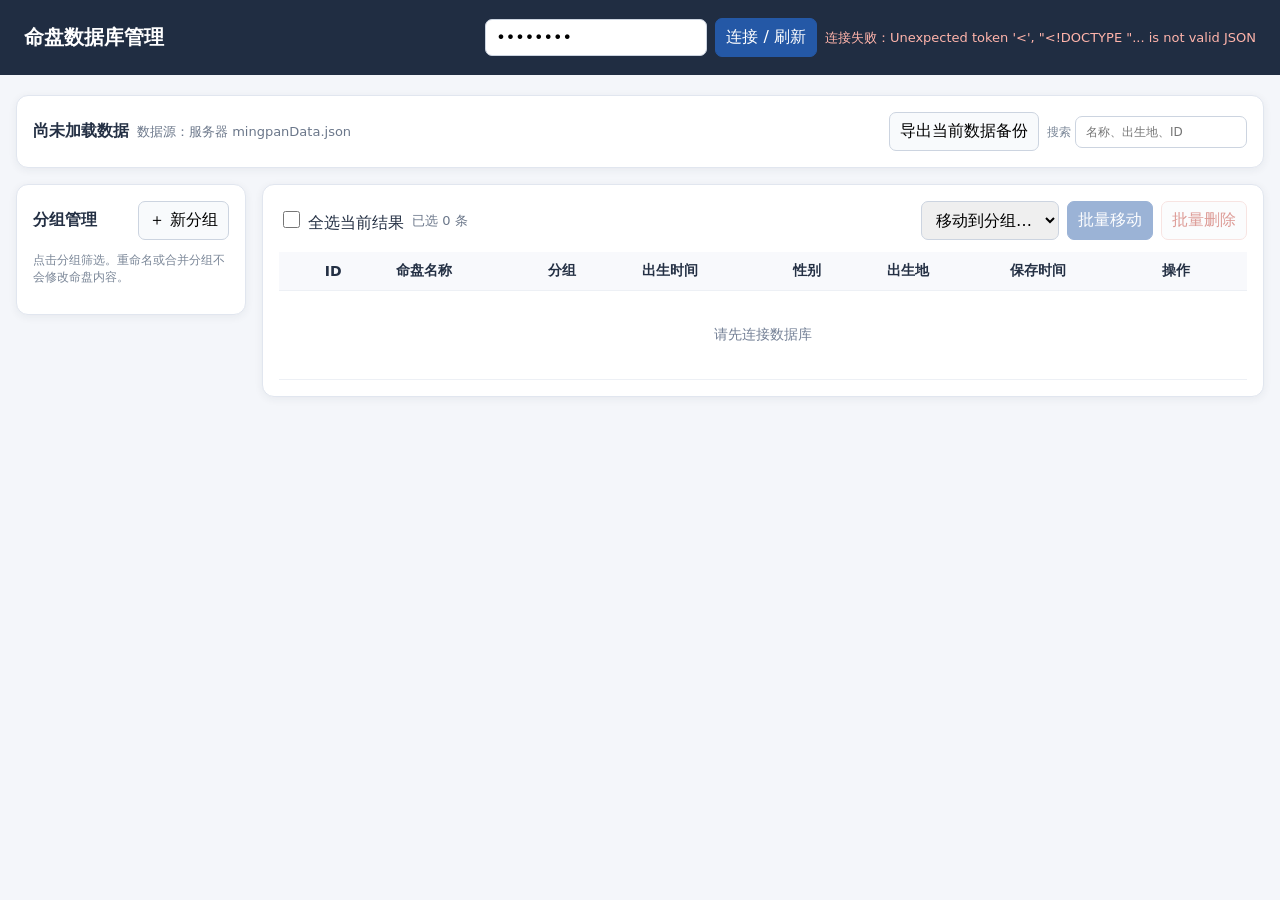
==== static/html.db.mingpan.html @ 8c17ec21 "Add mingpan database management page" ====
<!doctype html>
<html lang="zh-CN">
<head>
<meta charset="utf-8"><meta name="viewport" content="width=device-width,initial-scale=1">
<title>命盘数据库管理</title>
<style>
:root{font-family:system-ui,-apple-system,"Segoe UI",sans-serif;color:#243044;background:#f4f6fa}*{box-sizing:border-box}body{margin:0}.top{background:#202d42;color:#fff;padding:18px 24px;display:flex;gap:16px;align-items:center;justify-content:space-between;flex-wrap:wrap}.top h1{font-size:20px;margin:0}.wrap{max-width:1440px;margin:20px auto;padding:0 16px}.panel{background:#fff;border:1px solid #e1e6ef;border-radius:12px;padding:16px;margin-bottom:16px;box-shadow:0 2px 8px #1b2b4410}.toolbar,.actions,.filters{display:flex;gap:8px;align-items:center;flex-wrap:wrap}input,select,button{font:inherit;border:1px solid #ccd4e0;border-radius:7px;padding:8px 10px}input[type=checkbox]{width:17px;height:17px}button{cursor:pointer;background:#f8fafc}button.primary{background:#2458a6;color:white;border-color:#2458a6}button.danger{color:#b42318;border-color:#efc4c0}button:disabled{opacity:.45;cursor:not-allowed}.layout{display:grid;grid-template-columns:230px minmax(0,1fr);gap:16px}.side{align-self:start}.cat{display:flex;justify-content:space-between;width:100%;margin:4px 0;text-align:left}.cat.active{background:#eaf1ff;border-color:#9bb9ed;color:#174b99}.muted{color:#6b778a;font-size:13px}.status{margin-left:auto;font-size:13px}.tablewrap{overflow:auto}table{width:100%;border-collapse:collapse;min-width:850px}th,td{padding:10px 9px;border-bottom:1px solid #edf0f5;text-align:left;font-size:14px}th{background:#f8f9fc;position:sticky;top:0}tr:hover td{background:#fafcff}.name{font-weight:600;max-width:380px;overflow-wrap:anywhere}.tag{display:inline-block;background:#edf2f8;border-radius:20px;padding:2px 8px;font-size:12px}.empty{text-align:center;padding:35px;color:#748096}.hint{font-size:12px;color:#7b8798}.modal{position:fixed;inset:0;background:#10182888;display:none;align-items:center;justify-content:center;padding:16px}.dialog{background:#fff;border-radius:12px;padding:20px;width:min(460px,100%)}.dialog h3{margin-top:0}.dialog .row{margin:12px 0}.dialog input,.dialog select{width:100%}@media(max-width:760px){.layout{grid-template-columns:1fr}.side{order:0}.top{padding:14px}.wrap{padding:0 10px}.panel{padding:12px}}
</style>
</head>
<body>
<header class="top"><h1>命盘数据库管理</h1><div class="toolbar"><input id="password" type="password" placeholder="管理密码（5shu + MMDD）" autocomplete="current-password"><button class="primary" id="connect">连接 / 刷新</button><span id="status" class="status">未连接</span></div></header>
<main class="wrap">
<section class="panel"><div class="toolbar"><strong id="summary">尚未加载数据</strong><span class="muted">数据源：服务器 mingpanData.json</span><span class="status"></span><button id="export">导出当前数据备份</button><label class="hint">搜索 <input id="search" placeholder="名称、出生地、ID"></label></div></section>
<div class="layout">
<aside class="panel side"><div class="toolbar" style="justify-content:space-between"><strong>分组管理</strong><button id="newCategory">＋ 新分组</button></div><div id="categories"></div><p class="hint">点击分组筛选。重命名或合并分组不会修改命盘内容。</p></aside>
<section class="panel">
<div class="toolbar" style="justify-content:space-between;margin-bottom:12px"><div class="actions"><label><input type="checkbox" id="selectAll"> 全选当前结果</label><span id="selectedCount" class="muted">已选 0 条</span></div><div class="actions"><select id="targetCategory"><option value="">移动到分组…</option></select><button id="moveSelected" class="primary" disabled>批量移动</button><button id="deleteSelected" class="danger" disabled>批量删除</button></div></div>
<div class="tablewrap"><table><thead><tr><th></th><th>ID</th><th>命盘名称</th><th>分组</th><th>出生时间</th><th>性别</th><th>出生地</th><th>保存时间</th><th>操作</th></tr></thead><tbody id="items"><tr><td colspan="9" class="empty">请先连接数据库</td></tr></tbody></table></div>
</section></div>
</main>
<div class="modal" id="modal"><div class="dialog"><h3 id="dialogTitle">操作</h3><div id="dialogBody"></div><div class="actions" style="justify-content:flex-end;margin-top:18px"><button id="cancelDialog">取消</button><button class="primary" id="confirmDialog">确定</button></div></div></div>
<script>
(()=> {
 const $=id=>document.getElementById(id);
 let items=[], activeCategory='all', selected=new Set(), dialogAction=null;
 const deviceId='mingpan-db-admin';
 const todayPassword=()=>{const d=new Date();return '5shu'+String(d.getMonth()+1).padStart(2,'0')+String(d.getDate()).padStart(2,'0')};
 const esc=s=>String(s??'').replace(/[&<>"']/g,c=>({'&':'&amp;','<':'&lt;','>':'&gt;','"':'&quot;',"'":'&#39;'}[c]));
 const password=()=> $('password').value.trim() || todayPassword();
 const status=(s,bad=false)=>{$('status').textContent=s;$('status').style.color=bad?'#ffb4ab':'#b7e4c7'};
 const categories=()=>[...new Set(items.map(x=>x.category||'未分类'))].sort((a,b)=>a.localeCompare(b,'zh-CN'));
 const visible=()=>{const q=$('search').value.trim().toLowerCase();return items.filter(x=>(activeCategory==='all'||(x.category||'未分类')===activeCategory)&&(!q||[x.name,x.data?.birthPlace,x.id,x.data?.birthTime].some(v=>String(v??'').toLowerCase().includes(q))))};
 function render(){
  const cats=categories();$('summary').textContent='共 '+items.length+' 条命盘 · '+cats.length+' 个分组';
  $('categories').innerHTML='<button class="cat '+(activeCategory==='all'?'active':'')+'" data-cat="all"><span>全部命盘</span><b>'+items.length+'</b></button>'+cats.map(c=>'<button class="cat '+(activeCategory===c?'active':'')+'" data-cat="'+esc(c)+'"><span>'+esc(c)+'</span><b>'+items.filter(x=>(x.category||'未分类')===c).length+'</b></button>').join('');
  $('categories').querySelectorAll('[data-cat]').forEach(b=>b.onclick=()=>{activeCategory=b.dataset.cat;selected.clear();render()});
  const target=$('targetCategory'),old=target.value;target.innerHTML='<option value="">移动到分组…</option>'+cats.map(c=>'<option value="'+esc(c)+'">'+esc(c)+'</option>').join('');if(cats.includes(old))target.value=old;
  const rows=visible();$('items').innerHTML=rows.length?rows.map(x=>'<tr><td><input type="checkbox" data-id="'+x.id+'" '+(selected.has(x.id)?'checked':'')+'></td><td>'+x.id+'</td><td class="name">'+esc(x.name||x.data?.name||'未命名')+'</td><td><span class="tag">'+esc(x.category||'未分类')+'</span></td><td>'+esc(x.data?.birthTime||'')+'</td><td>'+esc(x.data?.gender==='male'?'男':x.data?.gender==='female'?'女':'')+'</td><td>'+esc(x.data?.birthPlace||'')+'</td><td>'+esc(x.timestamp||'')+'</td><td><button data-rename="'+x.id+'">改名</button> <button data-move="'+x.id+'">移动</button></td></tr>').join(''):'<tr><td colspan="9" class="empty">没有符合条件的命盘</td></tr>';
  $('items').querySelectorAll('[data-id]').forEach(c=>c.onchange=()=>{c.checked?selected.add(Number(c.dataset.id)):selected.delete(Number(c.dataset.id));updateSelection()});
  $('items').querySelectorAll('[data-rename]').forEach(b=>b.onclick=()=>{const x=items.find(v=>v.id===Number(b.dataset.rename));ask('修改命盘名称','新名称',x.name||'',async v=>mutate({action:'rename',ids:[x.id],name:v}))});
  $('items').querySelectorAll('[data-move]').forEach(b=>b.onclick=()=>{const x=items.find(v=>v.id===Number(b.dataset.move));ask('移动命盘','目标分组',x.category||'未分类',async v=>mutate({action:'move',ids:[x.id],category:v}))});
  $('selectAll').checked=rows.length>0&&rows.every(x=>selected.has(x.id));updateSelection();
 }
 function updateSelection(){const n=selected.size;$('selectedCount').textContent='已选 '+n+' 条';$('moveSelected').disabled=!n;$('deleteSelected').disabled=!n}
 async function connect(){
  try{status('正在读取…');const url='/get_mingpan?category=all&device_id='+encodeURIComponent(deviceId)+'&password='+encodeURIComponent(password());const r=await fetch(url);const j=await r.json();if(!r.ok||!j.success)throw Error(j.message||'读取失败');items=j.data||[];selected.clear();render();status('已连接 · '+items.length+' 条');}
  catch(e){status('连接失败：'+e.message,true);alert('读取失败：'+e.message)}
 }
 async function mutate(payload){
  if(!items.length&&!confirm('当前数据为空，仍然继续？'))return;
  if(!confirm('即将修改服务器上的 mingpanData.json。系统会先自动备份原文件，是否继续？'))return;
  try{status('正在保存…');const r=await fetch('/manage_mingpan',{method:'POST',headers:{'Content-Type':'application/json'},body:JSON.stringify({...payload,password:password()})});const j=await r.json();if(!r.ok||!j.success)throw Error(j.message||'操作失败');status(j.message||'保存成功');await connect();}
  catch(e){status('保存失败：'+e.message,true);alert('保存失败：'+e.message)}
 }
 function ask(title,label,value,callback,selectOptions=null){
  $('dialogTitle').textContent=title;
  $('dialogBody').innerHTML='<div class="row"><label>'+esc(label)+'</label>'+(selectOptions?'<select id="dialogValue">'+selectOptions.map(v=>'<option>'+esc(v)+'</option>').join('')+'</select>':'<input id="dialogValue" value="'+esc(value)+'">')+'</div>';
  if(!selectOptions)$('dialogBody').querySelector('input').value=value;
  dialogAction=callback;$('modal').style.display='flex';
 }
 $('cancelDialog').onclick=()=>{$('modal').style.display='none';dialogAction=null};
 $('confirmDialog').onclick=async()=>{const v=$('dialogValue').value.trim();if(!v)return alert('请输入内容');const fn=dialogAction;$('modal').style.display='none';dialogAction=null;await fn(v)};
 $('connect').onclick=connect;
 $('password').value=todayPassword();
 $('search').oninput=render;
 $('selectAll').onchange=()=>{visible().forEach(x=>$('selectAll').checked?selected.add(x.id):selected.delete(x.id));render()};
 $('moveSelected').onclick=()=>{const category=$('targetCategory').value;if(!category)return alert('请先选择目标分组');mutate({action:'move',ids:[...selected],category})};
 $('deleteSelected').onclick=()=>{if(confirm('确定永久删除选中的 '+selected.size+' 条命盘？'))mutate({action:'delete',ids:[...selected]})};
 $('newCategory').onclick=()=>ask('创建分组','分组名称','',v=>mutate({action:'move',ids:[],category:v}));
 $('export').onclick=()=>{const blob=new Blob([JSON.stringify({items},null,2)],{type:'application/json'});const a=document.createElement('a');a.href=URL.createObjectURL(blob);a.download='mingpanData-backup-'+new Date().toISOString().slice(0,10)+'.json';a.click();URL.revokeObjectURL(a.href)};
 // 分组管理菜单：右键分组可重命名或合并/清空
 $('categories').addEventListener('contextmenu',e=>{const b=e.target.closest('[data-cat]');if(!b||b.dataset.cat==='all')return;e.preventDefault();const c=b.dataset.cat;ask('分组操作：'+c,'输入新分组名称（同名即合并）',c, v=>mutate({action:'rename_category',category:c,new_category:v}))});
 $('categories').addEventListener('dblclick',e=>{const b=e.target.closest('[data-cat]');if(!b||b.dataset.cat==='all')return;const c=b.dataset.cat;ask('删除分组：'+c,'将组内命盘移动到', '未分类',v=>mutate({action:'delete_category',category:c,target_category:v}))});
 connect();
})();
</script>
</body></html>
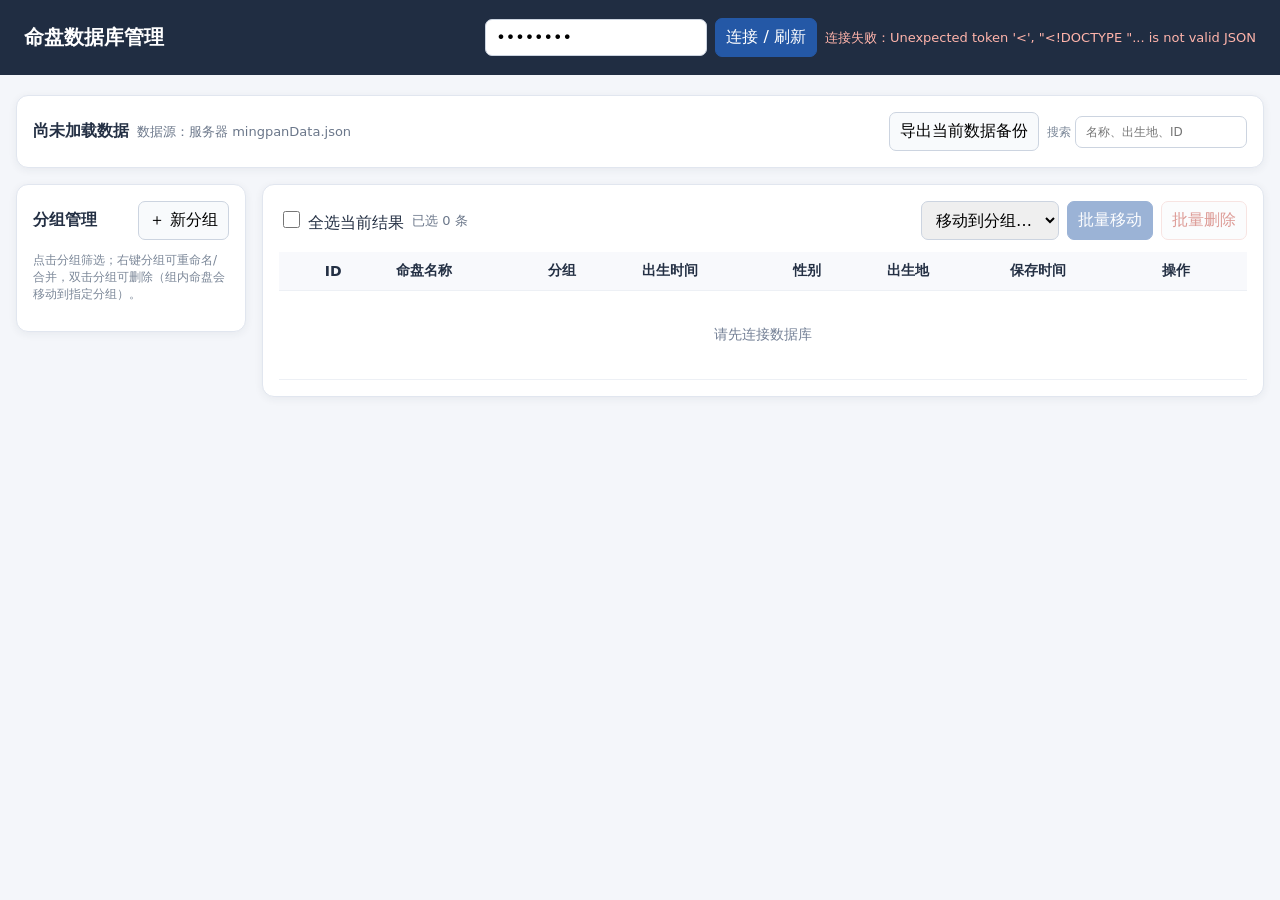
==== commit d5ee0cff: "Clarify group management gestures" ====
--- a/static/html.db.mingpan.html
+++ b/static/html.db.mingpan.html
@@ -12,7 +12,7 @@
 <main class="wrap">
 <section class="panel"><div class="toolbar"><strong id="summary">尚未加载数据</strong><span class="muted">数据源：服务器 mingpanData.json</span><span class="status"></span><button id="export">导出当前数据备份</button><label class="hint">搜索 <input id="search" placeholder="名称、出生地、ID"></label></div></section>
 <div class="layout">
-<aside class="panel side"><div class="toolbar" style="justify-content:space-between"><strong>分组管理</strong><button id="newCategory">＋ 新分组</button></div><div id="categories"></div><p class="hint">点击分组筛选。重命名或合并分组不会修改命盘内容。</p></aside>
+<aside class="panel side"><div class="toolbar" style="justify-content:space-between"><strong>分组管理</strong><button id="newCategory">＋ 新分组</button></div><div id="categories"></div><p class="hint">点击分组筛选；右键分组可重命名/合并，双击分组可删除（组内命盘会移动到指定分组）。</p></aside>
 <section class="panel">
 <div class="toolbar" style="justify-content:space-between;margin-bottom:12px"><div class="actions"><label><input type="checkbox" id="selectAll"> 全选当前结果</label><span id="selectedCount" class="muted">已选 0 条</span></div><div class="actions"><select id="targetCategory"><option value="">移动到分组…</option></select><button id="moveSelected" class="primary" disabled>批量移动</button><button id="deleteSelected" class="danger" disabled>批量删除</button></div></div>
 <div class="tablewrap"><table><thead><tr><th></th><th>ID</th><th>命盘名称</th><th>分组</th><th>出生时间</th><th>性别</th><th>出生地</th><th>保存时间</th><th>操作</th></tr></thead><tbody id="items"><tr><td colspan="9" class="empty">请先连接数据库</td></tr></tbody></table></div>
@@ -22,13 +22,13 @@
 <script>
 (()=> {
  const $=id=>document.getElementById(id);
- let items=[], activeCategory='all', selected=new Set(), dialogAction=null;
+ let items=[], savedCategories=[], activeCategory='all', selected=new Set(), dialogAction=null;
  const deviceId='mingpan-db-admin';
  const todayPassword=()=>{const d=new Date();return '5shu'+String(d.getMonth()+1).padStart(2,'0')+String(d.getDate()).padStart(2,'0')};
  const esc=s=>String(s??'').replace(/[&<>"']/g,c=>({'&':'&amp;','<':'&lt;','>':'&gt;','"':'&quot;',"'":'&#39;'}[c]));
  const password=()=> $('password').value.trim() || todayPassword();
  const status=(s,bad=false)=>{$('status').textContent=s;$('status').style.color=bad?'#ffb4ab':'#b7e4c7'};
- const categories=()=>[...new Set(items.map(x=>x.category||'未分类'))].sort((a,b)=>a.localeCompare(b,'zh-CN'));
+ const categories=()=>[...new Set([...savedCategories,...items.map(x=>x.category||'未分类')])].sort((a,b)=>a.localeCompare(b,'zh-CN'));
  const visible=()=>{const q=$('search').value.trim().toLowerCase();return items.filter(x=>(activeCategory==='all'||(x.category||'未分类')===activeCategory)&&(!q||[x.name,x.data?.birthPlace,x.id,x.data?.birthTime].some(v=>String(v??'').toLowerCase().includes(q))))};
  function render(){
   const cats=categories();$('summary').textContent='共 '+items.length+' 条命盘 · '+cats.length+' 个分组';
@@ -43,7 +43,7 @@
  }
  function updateSelection(){const n=selected.size;$('selectedCount').textContent='已选 '+n+' 条';$('moveSelected').disabled=!n;$('deleteSelected').disabled=!n}
  async function connect(){
-  try{status('正在读取…');const url='/get_mingpan?category=all&device_id='+encodeURIComponent(deviceId)+'&password='+encodeURIComponent(password());const r=await fetch(url);const j=await r.json();if(!r.ok||!j.success)throw Error(j.message||'读取失败');items=j.data||[];selected.clear();render();status('已连接 · '+items.length+' 条');}
+  try{status('正在读取…');const url='/get_mingpan?category=all&device_id='+encodeURIComponent(deviceId)+'&password='+encodeURIComponent(password());const r=await fetch(url);const j=await r.json();if(!r.ok||!j.success)throw Error(j.message||'读取失败');items=j.data||[];savedCategories=j.categories||[];selected.clear();render();status('已连接 · '+items.length+' 条');}
   catch(e){status('连接失败：'+e.message,true);alert('读取失败：'+e.message)}
  }
  async function mutate(payload){
@@ -66,7 +66,7 @@
  $('selectAll').onchange=()=>{visible().forEach(x=>$('selectAll').checked?selected.add(x.id):selected.delete(x.id));render()};
  $('moveSelected').onclick=()=>{const category=$('targetCategory').value;if(!category)return alert('请先选择目标分组');mutate({action:'move',ids:[...selected],category})};
  $('deleteSelected').onclick=()=>{if(confirm('确定永久删除选中的 '+selected.size+' 条命盘？'))mutate({action:'delete',ids:[...selected]})};
- $('newCategory').onclick=()=>ask('创建分组','分组名称','',v=>mutate({action:'move',ids:[],category:v}));
+ $('newCategory').onclick=()=>ask('创建分组','分组名称','',v=>mutate({action:'create_category',category:v}));
  $('export').onclick=()=>{const blob=new Blob([JSON.stringify({items},null,2)],{type:'application/json'});const a=document.createElement('a');a.href=URL.createObjectURL(blob);a.download='mingpanData-backup-'+new Date().toISOString().slice(0,10)+'.json';a.click();URL.revokeObjectURL(a.href)};
  // 分组管理菜单：右键分组可重命名或合并/清空
  $('categories').addEventListener('contextmenu',e=>{const b=e.target.closest('[data-cat]');if(!b||b.dataset.cat==='all')return;e.preventDefault();const c=b.dataset.cat;ask('分组操作：'+c,'输入新分组名称（同名即合并）',c, v=>mutate({action:'rename_category',category:c,new_category:v}))});
